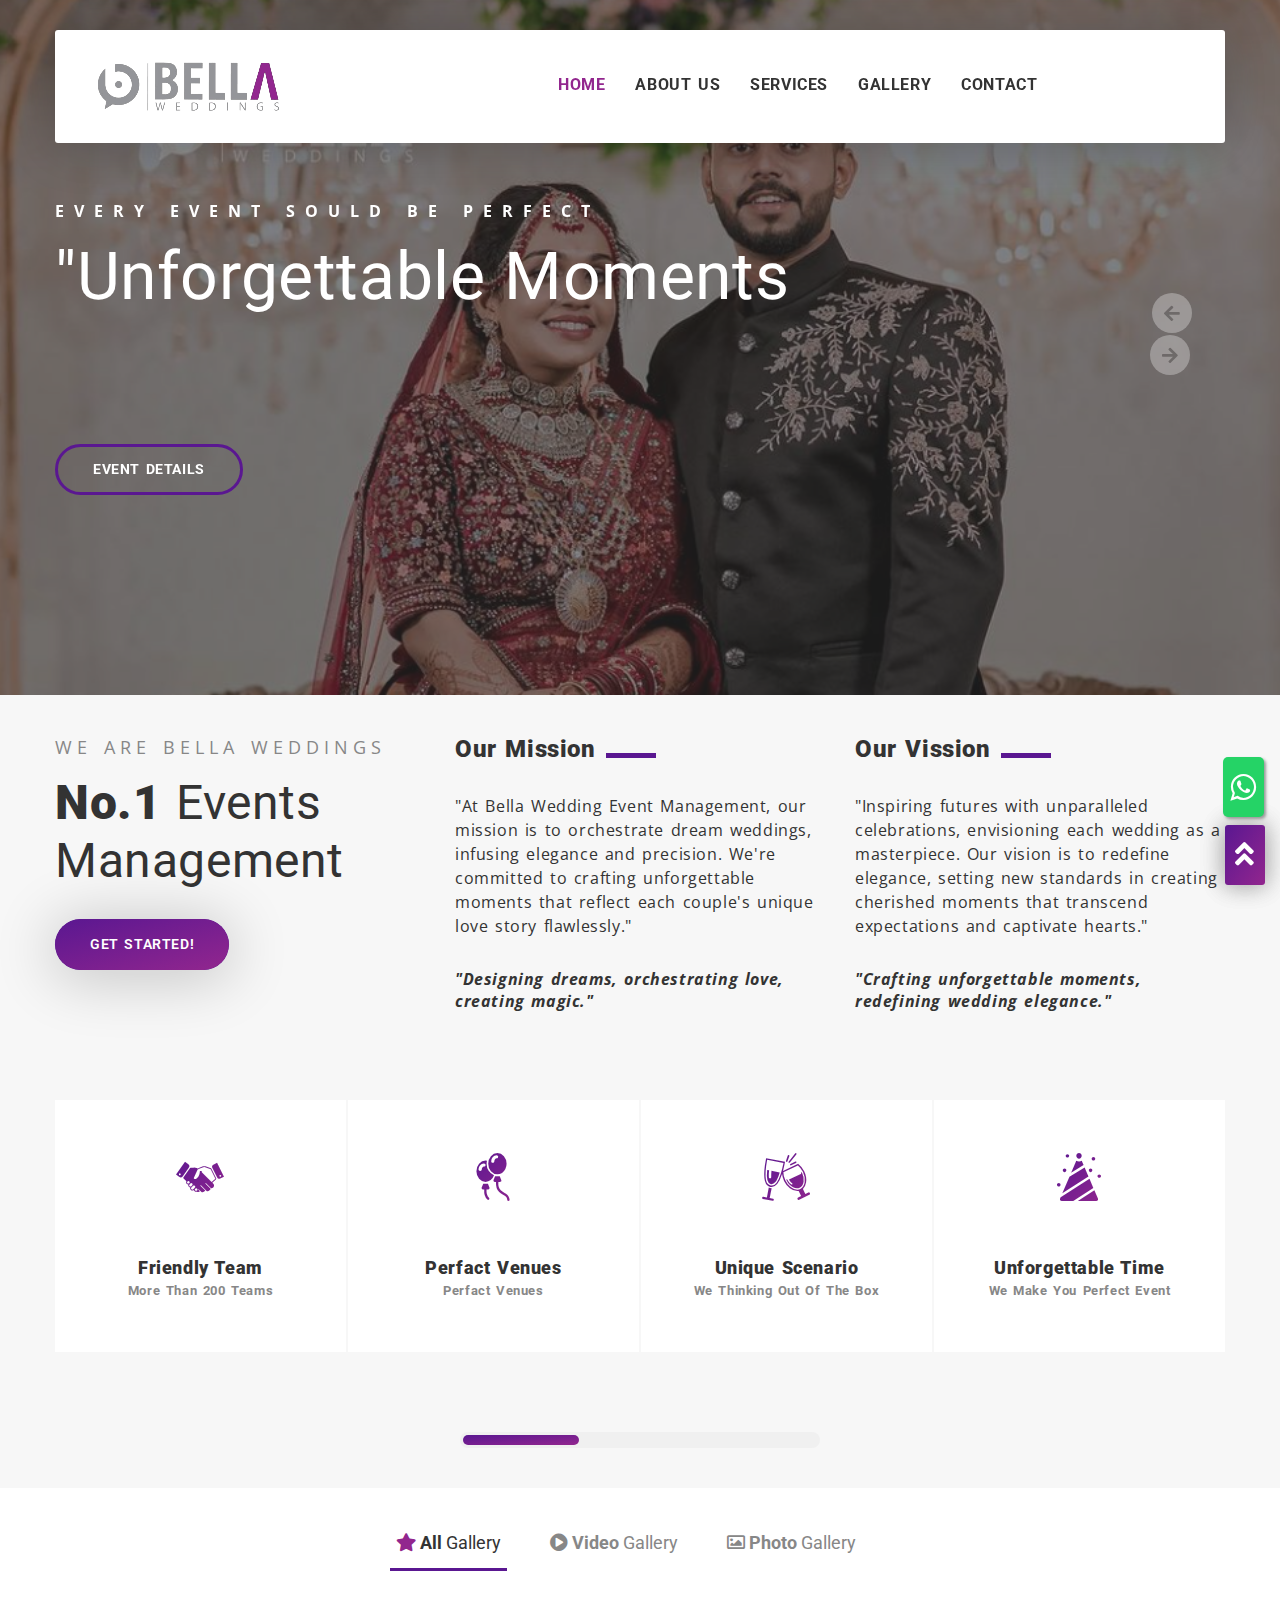
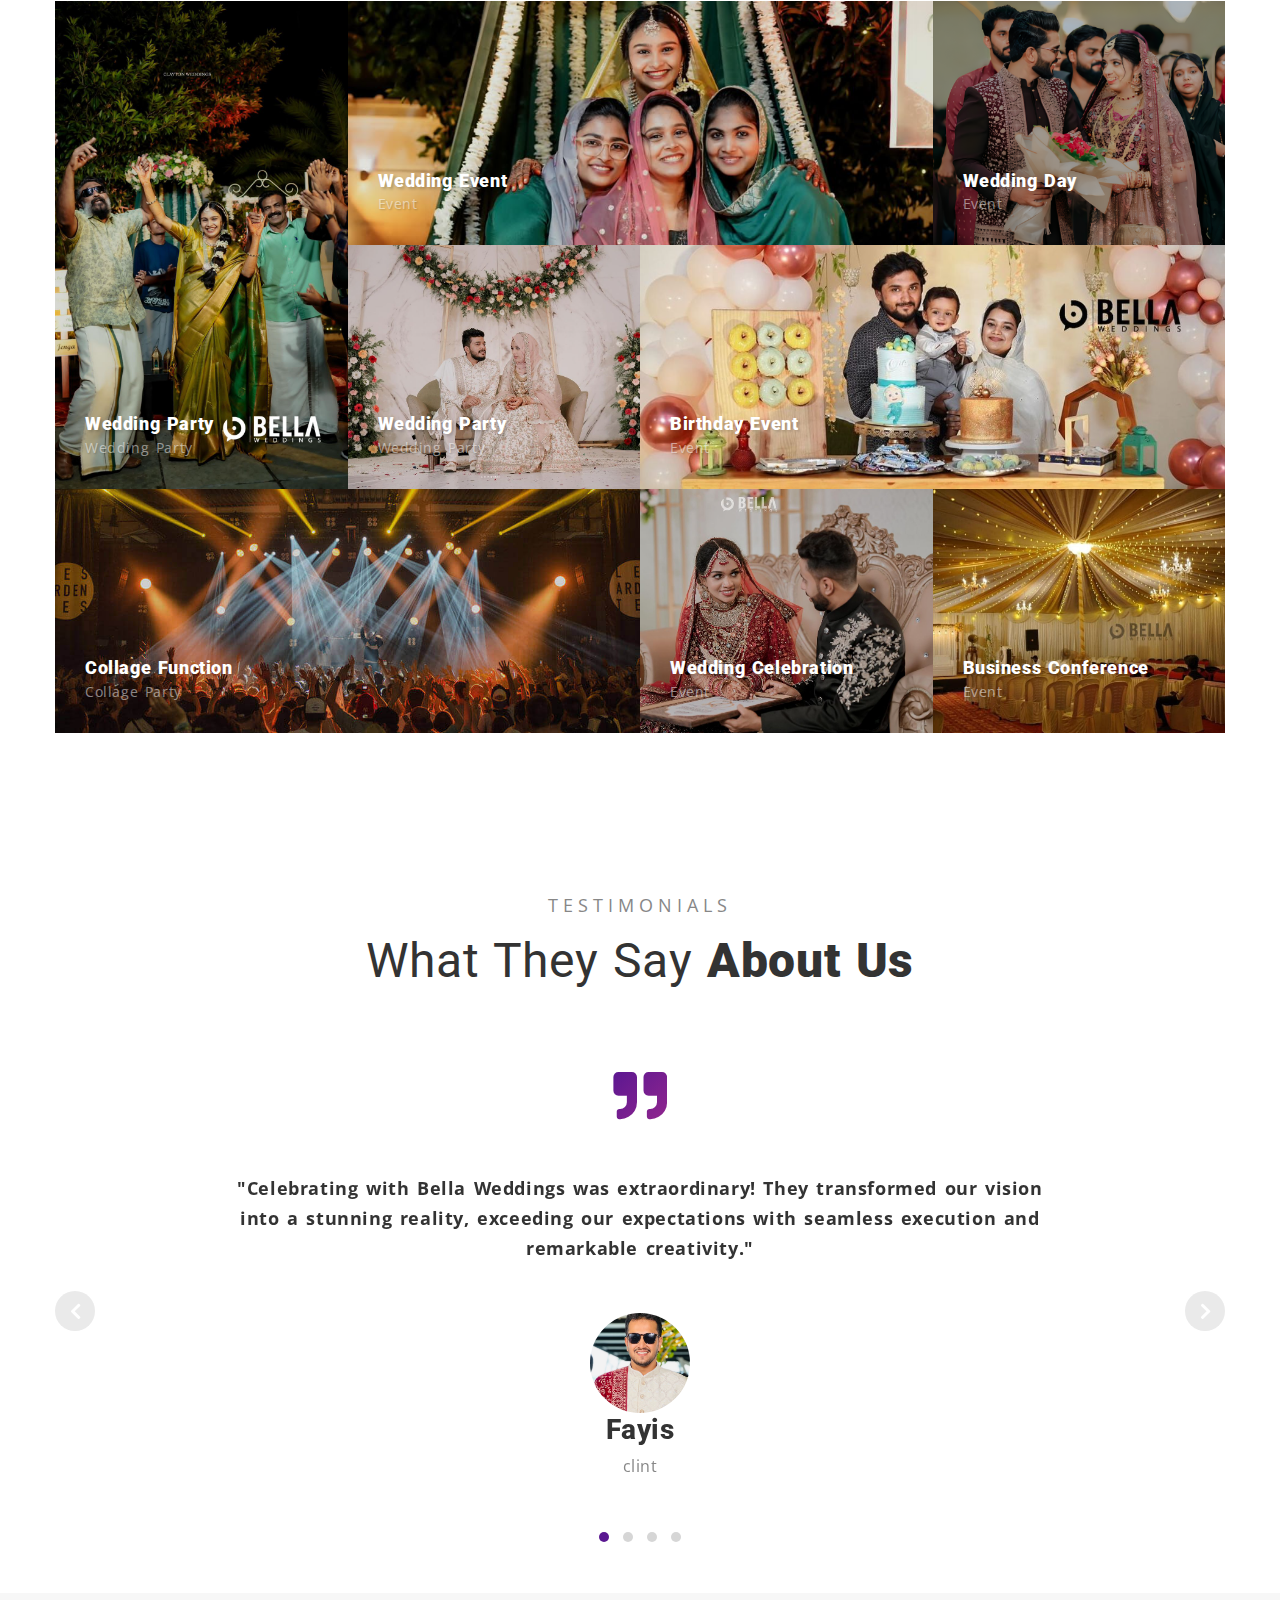
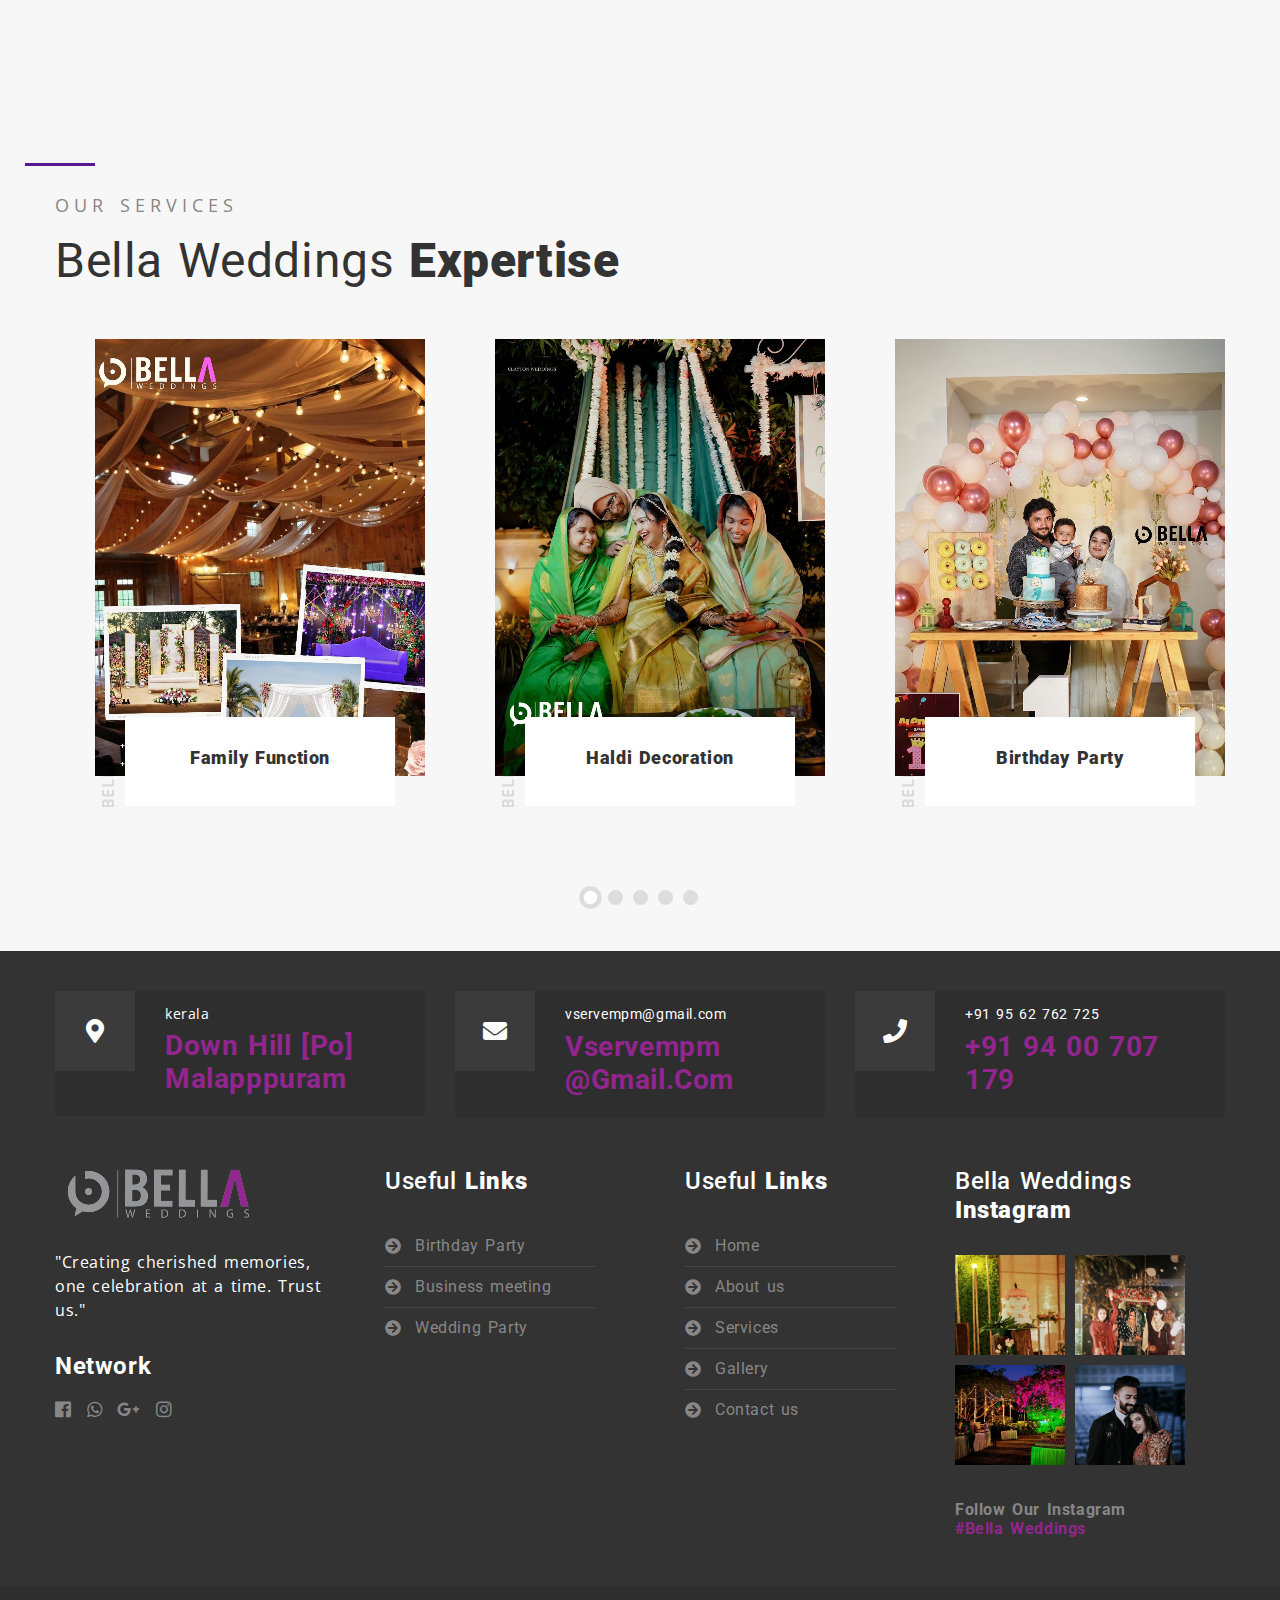
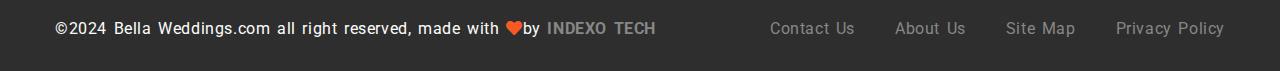
==== index.html @ 2d61e390 "first commit" ====
<!DOCTYPE html>
<html lang="en">

<head>
  <meta charset="utf-8" />
  <meta name="viewport" content="width=device-width, initial-scale=1, shrink-to-fit=no" />
  <meta http-equiv="x-ua-compatible" content="ie=edge" />

  <title>Bella Weddings - Home</title>
  <link rel="shortcut icon" href="assets/images/favicon.jpg" />
  <!-- fraimwork - css include -->
  <link rel="stylesheet" type="text/css" href="assets/css/bootstrap.min.css" />

  <!-- icon css include -->
  <link rel="stylesheet" type="text/css" href="assets/css/fontawesome-all.css" />
  <link rel="stylesheet" type="text/css" href="assets/css/flaticon.css" />
  <link rel="stylesheet" href="https://cdn.jsdelivr.net/npm/bootstrap-icons@1.3.0/font/bootstrap-icons.css">


  <!-- carousel css include -->
  <link rel="stylesheet" type="text/css" href="assets/css/slick.css" />
  <link rel="stylesheet" type="text/css" href="assets/css/slick-theme.css" />
  <link rel="stylesheet" type="text/css" href="assets/css/animate.css" />
  <link rel="stylesheet" type="text/css" href="assets/css/owl.carousel.min.css" />
  <link rel="stylesheet" type="text/css" href="assets/css/owl.theme.default.min.css" />

  <!-- others css include -->
  <link rel="stylesheet" type="text/css" href="assets/css/magnific-popup.css" />
  <link rel="stylesheet" type="text/css" href="assets/css/jquery.mCustomScrollbar.min.css" />
  <link rel="stylesheet" type="text/css" href="assets/css/calendar.css" />


  <link id="color_theme" rel="stylesheet" type="text/css" href="assets/css/colors/default.css" />

  <!-- custom css include -->
  <link rel="stylesheet" type="text/css" href="assets/css/style.css" />
</head>

<body class="homepage4">
  <!-- backtotop - start -->
  <div id="thetop" class="thetop"></div>
  <div class="backtotop">
    <a href="#thetop" class="scroll">
      <i class="fas fa-angle-double-up"></i>
    </a>
  </div>
  <!-- backtotop - end -->
  
  
  <div class="backtotop">
  <link rel="stylesheet" href="https://maxcdn.bootstrapcdn.com/font-awesome/4.5.0/css/font-awesome.min.css">
  
  <a href="https://api.whatsapp.com/send?phone=+919400707179&text=Hai" class="float" target="_blank">
    <i class="fa fa-whatsapp" aria-hidden="true"></i>
  </a></div>
  



  

  <!-- header-section - start
		================================================== -->
  <header id="header-section" class="header-section scrolltop-fixed-header-section not-stuck clearfix">
    <!-- header-bottom - start -->
    <div class="container">
      <div class="header-bottom">
        <div class="row">
          <!-- site-logo-wrapper - start -->
          <div class="col-lg-3">
            <div class="site-logo-wrapper">
              <a href="index-1.html" class="logo">
                <img src="assets/images/0.site-logo.png" alt="logo_not_found" />
              </a>
            </div>
          </div>
          <!-- site-logo-wrapper - end -->

          <!-- mainmenu-wrapper - start -->
          <div class="col-lg-9">
            <div class="mainmenu-wrapper">
              <div class="row">
                <!-- menu-item-list - start -->
                <div class="col-lg-10">
                  <div class="menu-item-list ul-li clearfix">
                    <ul>
                      <li class="menu-item-has-children active">
                        <a href="index.html">Home</a>
                      </li>
                      <li class="menu-item-has-children">
                        <a href="about.html">About us</a>
                      </li>
                      <li class="menu-item-has-children">
                        <a href="service.html">Services</a>
                      </li>

                      <li>
                        <a href="gallery.html">gallery</a>
                      </li>

                      <li class="menu-item-has-children">
                        <a href="contact.html">contact</a>
                      </li>
                    </ul>
                  </div>
                </div>
                <!-- menu-item-list - end -->

              </div>
            </div>
          </div>
          <!-- mainmenu-wrapper - end -->
        </div>
      </div>
    </div>
    <!-- header-bottom - end -->
  </header>
  <!-- header-section - end
		================================================== -->


  <!-- altranative-header - start
		================================================== -->
  <div class="header-altranative">
    <div class="container">
      <div class="logo-area float-left">
        <a href="index-1.html">
          <img src="assets/images/1.site-logo.png" alt="logo_not_found">
        </a>
      </div>

      <button type="button" id="sidebarCollapse" class="alt-menu-btn float-right">
        <i class="fas fa-bars"></i>
      </button>
    </div>

    <!-- sidebar menu - start -->
    <div class="sidebar-menu-wrapper">
      <div id="sidebar" class="sidebar">
        <span id="sidebar-dismiss" class="sidebar-dismiss">
          <i class="fas fa-arrow-left"></i>
        </span>

        <div class="sidebar-header">
          <a href="#!">
            <img src="assets/images/2.site-logo.png" alt="logo_not_found">
          </a>
        </div>



        <!-- main-pages-links - start -->
        <div class="menu-link-list main-pages-links">
          <h2 class="menu-title">all pages</h2>
          <ul>
            <li>
              <a href="index.html">
                <span class="icon"><i class="fas fa-home"></i></span>
                Home
              </a>
            </li>
            <li>
              <a href="about.html">
                <span class="icon"><i class="fas fa-info"></i></span>
                about as
              </a>
            </li>
            <li>
              <a href="service.html">
                <span class="icon"><i class="flaticon-handshake"></i></span>
                Services
              </a>
            </li>
            <li>
              <a href="gallery.html">
                <span class="icon"><i class="far fa-image"></i></span>
                Gallery
              </a>
            </li>
            <li>
              <a href="contact.html">
                <span class="icon"><i class="fas fa-envelope"></i></span>
                Contact
              </a>
            </li>
          </ul>
        </div>

        <!-- login-btn-group - end -->

        <!-- social-links - start -->
        <div class="social-links">
          <h2 class="menu-title">get in touch</h2>
          <div class="mb-15">
            <h3 class="contact-info">
              <i class="fas fa-phone"></i>
              91 9400707179
            </h3>
            <h3 class="contact-info">
              <i class="fas fa-envelope"></i>
              vservempm @gmail.com            </h3>
          </div>
          <ul>
            <li>
              <a href="https://www.facebook.com/bellastagedisigners?mibextid=LQQJ4d"><i class="fab fa-facebook-f"></i></a>
            </li>
            <li>
              <a href="https://api.whatsapp.com/send?phone=+919400707179&text=Hai"><i class="fa fa-whatsapp"></i></a>
            </li>
           
            <li>
              <a href="mailto:vservempm@gmail.com"><i class="fab fa-google-plus-g"></i></a>
            </li>
            <li>
              <a href="https://www.instagram.com/bella_weddingss/"><i class="fab fa-instagram"></i></a>
            </li>
          </ul>
          <a href="contact.html" class="contact-btn">contact us</a>
        </div>
        <!-- social-links - end -->

        <div class="overlay"></div>
      </div>
    </div>
    <!-- sidebar menu - end -->
  </div>
  <!-- altranative-header - end
		================================================== -->

  <!-- slide-section - start
		================================================== -->
  <section id="main-carousel2" class="main-carousel2 clearfix">
    <div class="item" style="background-image: url(assets/images/slider/slider-bg10.png)">
      <div class="overlay-black">
        <div class="container">
          <div class="row">
            <!-- slider-content - start -->
            <div class="col-lg-8 col-md-12 col-sm-12">
              <div class="slider-content">
                <span class="date">Every event sould be perfect</span>
                <h1 class="title-text">
                  "Unforgettable Moments</h1><br><br><br><br><br>
                <a href="contact.html" class="details-btn">event details</a>
              </div>
            </div>
            <!-- slider-content - end -->
          </div>
        </div>
      </div>
    </div>
    <div class="item" style="background-image: url(assets/images/slider/slider-bg11.png)">
      <div class="overlay-black">
        <div class="container">
          <div class="row">
            <!-- slider-content - start -->
            <div class="col-lg-8 col-md-12 col-sm-12">
              <div class="slider-content">
                <span class="date">Every event sould be perfect</span>
                <h1 class="title-text ">Event Excellence.</h1><br><br><br><br><br>
                <a href="#!" class="details-btn">event details</a>
              </div>
            </div>
            <!-- slider-content - end -->
          </div>
        </div>
      </div>
    </div>
    <div class="item" style="background-image: url(assets/images/slider/slider-bg12.png)">
      <div class="overlay-black">
        <div class="container">
          <div class="row">
            <!-- slider-content - start -->
            <div class="col-lg-8 col-md-12 col-sm-12">
              <div class="slider-content">
                <span class="date">Every event sould be perfect</span>
                <h1 class="title-text">Creating Memories</h1><br><br><br><br><br>
                <a href="#!" class="details-btn">event details</a>
              </div>
            </div>
            <!-- slider-content - end -->
          </div>
        </div>
      </div>
    </div>
  </section>
  <!-- slide-section - end
		================================================== -->

  <!-- our-management-section - start
		================================================== -->
  <section id="our-management-section" class="our-management-section bg-gray-light sec-ptb-100 clearfix">
    <div class="container">
      <div class="mb-80">
        <div class="row">
          <!-- section-title - start -->
          <div class="col-lg-4 col-md-12 col-sm-12">
            <div class="section-title text-left mb-50">
              <small class="sub-title">we are Bella Weddings</small>
              <h2 class="big-title">
                <strong>No.1</strong> Events Management
              </h2>
              <a href="contact.html" class="custom-btn"> get started! </a>
            </div>
          </div>
          <!-- section-title - end -->

          <div class="col-lg-8 col-md-12 col-sm-12">
            <div class="row">
              <!-- management-item - start -->
              <div class="col-lg-6 col-md-6 col-sm-12">
                <div class="management-item">
                  <div class="item-title">
                    <h3 class="title-text">our mission</h3>
                  </div>
                  <p class="black-color mb-30">
                    "At Bella Wedding Event Management, our mission is to orchestrate dream weddings, infusing elegance
                    and precision. We're committed to crafting unforgettable moments that reflect each couple's unique
                    love story flawlessly."
                  </p>
                  <p class="black-color m-0">
                    <strong>
                      <i>
                        "Designing dreams, orchestrating love, creating magic."
                      </i>
                    </strong>
                  </p>
                </div>
              </div>
              <!-- management-item - end -->

              <!-- management-item - start -->
              <div class="col-lg-6 col-md-6 col-sm-12">
                <div class="management-item">
                  <div class="item-title">
                    <h3 class="title-text">our vission</h3>
                  </div>
                  <p class="black-color mb-30">
                    "Inspiring futures with unparalleled celebrations, envisioning each wedding as a masterpiece. Our
                    vision is to redefine elegance, setting new standards in creating cherished moments that transcend
                    expectations and captivate hearts."
                  </p>
                  <p class="black-color m-0">
                    <strong>
                      <i>
                        "Crafting unforgettable moments, redefining wedding elegance."
                      </i>
                    </strong>
                  </p>
                </div>
              </div>
              <!-- management-item - end -->
            </div>
          </div>
        </div>
      </div>

      <div id="management-service-carousel" class="management-service-carousel owl-carousel owl-theme">
        <div class="item">
          <a href="#!">
            <span class="icon">
              <i class="flaticon-handshake"></i>
            </span>
            <strong class="title-text"> Friendly Team </strong>
            <small class="sub-title"> More than 200 teams </small>
          </a>
        </div>

        <div class="item">
          <a href="#!">
            <span class="icon">
              <i class="flaticon-two-balloons"></i>
            </span>
            <strong class="title-text"> perfact venues </strong>
            <small class="sub-title"> perfact venues </small>
          </a>
        </div>

        <div class="item">
          <a href="#!">
            <span class="icon">
              <i class="flaticon-cheers"></i>
            </span>
            <strong class="title-text"> Unique Scenario </strong>
            <small class="sub-title"> We thinking out of the box </small>
          </a>
        </div>

        <div class="item">
          <a href="#!">
            <span class="icon">
              <i class="flaticon-clown-hat"></i>
            </span>
            <strong class="title-text"> Unforgettable Time </strong>
            <small class="sub-title"> We make you perfect event </small>
          </a>
        </div>

        <div class="item">
          <a href="#!">
            <span class="icon">
              <i class="flaticon-speech-bubble"></i>
            </span>
            <strong class="title-text"> 24/7 Hours Support </strong>
            <small class="sub-title"> Anytime anywhere </small>
          </a>
        </div>

        <div class="item">
          <a href="#!">
            <span class="icon">
              <i class="flaticon-light-bulb"></i>
            </span>
            <strong class="title-text"> Briliant Idea </strong>
            <small class="sub-title"> We have million idea </small>
          </a>
        </div>

        <div class="item">
          <a href="#!">
            <span class="icon">
              <i class="flaticon-speech-bubble"></i>
            </span>
            <strong class="title-text"> 24/7 Hours Support </strong>
            <small class="sub-title"> Anytime anywhere </small>
          </a>
        </div>

        <div class="item">
          <a href="#!">
            <span class="icon">
              <i class="flaticon-light-bulb"></i>
            </span>
            <strong class="title-text"> Briliant Idea </strong>
            <small class="sub-title"> We have million idea </small>
          </a>
        </div>

        <div class="item">
          <a href="#!">
            <span class="icon">
              <i class="flaticon-handshake"></i>
            </span>
            <strong class="title-text"> Friendly Team </strong>
            <small class="sub-title"> More than 200 teams </small>
          </a>
        </div>

        <div class="item">
          <a href="#!">
            <span class="icon">
              <i class="flaticon-two-balloons"></i>
            </span>
            <strong class="title-text"> perfact venues </strong>
            <small class="sub-title"> perfact venues </small>
          </a>
        </div>

        <div class="item">
          <a href="#!">
            <span class="icon">
              <i class="flaticon-cheers"></i>
            </span>
            <strong class="title-text"> Unique Scenario </strong>
            <small class="sub-title"> We thinking out of the box </small>
          </a>
        </div>

        <div class="item">
          <a href="#!">
            <span class="icon">
              <i class="flaticon-clown-hat"></i>
            </span>
            <strong class="title-text"> Unforgettable Time </strong>
            <small class="sub-title"> We make you perfect event </small>
          </a>
        </div>
      </div>
    </div>
  </section>
  <!-- our-management-section - end
		================================================== -->

  <!-- upcomming-event-section3 - start
		================================================== -->



  

		<!-- event-gallery-section - start
		================================================== -->
		<section id="event-gallery-section" class="event-gallery-section sec-ptb-100 clearfix">
			<div class="container">

				<div class="button-group filters-button-group mb-30">
					<button class="button is-checked" data-filter="*">
						<i class="fas fa-star"></i>
						<strong>all</strong> gallery
					</button>
					<button class="button" data-filter=".video-gallery">
						<i class="fas fa-play-circle"></i>
						<strong>video</strong> gallery
					</button>
					<button class="button" data-filter=".photo-gallery">
						<i class="far fa-image"></i>
						<strong>photo</strong> gallery
					</button>
				</div>

				<div class="grid zoom-gallery clearfix mb-80" data-isotope="{ &quot;masonry&quot;: { &quot;columnWidth&quot;: 0 } }">
				<div class="grid-item grid-item--height2 photo-gallery " data-category="photo-gallery">
					<a class="popup-link" href="assets/images/gallery/1.image.jpg">
						<img src="assets/images/gallery/1.image.jpg" alt="Image_not_found">
					</a>
					<div class="item-content">
						<h3>Wedding Party</h3>
						<span>Wedding Party</span>
					</div>
				</div>
				<div class="grid-item grid-item--width2 video-gallery" data-category="video-gallery">
					<a class="popup-instagram" href="https://www.instagram.com/reel/Cx-ii89SqEm/?utm_source=ig_web_copy_link&igsh=MzRlODBiNWFlZA==" target="_blank">
						<img src="assets/images/gallery/2.image.jpg" alt="Image_not_found">
					</a>
					<div class="item-content">
						<h3>Wedding event</h3>
						<span>Event</span>
					</div>
				</div>
				
				
				<div class="grid-item photo-gallery " data-category="photo-gallery">
					<a class="popup-link" href="assets/images/gallery/3.image.jpg">
						<img src="assets/images/gallery/3.image.jpg" alt="Image_not_found">
					</a>
					<div class="item-content">
						<h3>Wedding day</h3>
						<span>Event</span>
					</div>
				</div>

				<div class="grid-item photo-gallery " data-category="photo-gallery">
					<a class="popup-link" href="assets/images/gallery/4.image.jpg">
						<img src="assets/images/gallery/4.image.jpg" alt="Image_not_found">
					</a>
					<div class="item-content">
						<h3>Wedding Party</h3>
						<span>Wedding Party</span>
					</div>
				</div>
				<div class="grid-item grid-item--width2 video-gallery" data-category="video-gallery">
					<a class="popup-instagram" href="https://www.instagram.com/reel/Cx-ii89SqEm/?utm_source=ig_web_copy_link&igsh=MzRlODBiNWFlZA==" target="_blank">
						<img src="assets/images/gallery/5.image.jpg" alt="Image_not_found">
					</a>
					<div class="item-content">
						<h3>Birthday event</h3>
						<span>Event</span>
					</div>
				</div>

				<div class="grid-item grid-item--width2 photo-gallery " data-category="photo-gallery">
					<a class="popup-link" href="assets/images/gallery/6.image.jpg">
						<img src="assets/images/gallery/6.image.jpg" alt="Image_not_found">
					</a>
					<div class="item-content">
						<h3>Collage function</h3>
						<span>Collage Party</span>
					</div>
				</div>
				<div class="grid-item video-gallery " data-category="video-gallery">
					<a class="popup-instagram" href="https://www.instagram.com/reel/CuglSNlrbQL/?utm_source=ig_web_copy_link&igsh=MzRlODBiNWFlZA==" target="_blank">
						<img src="assets/images/gallery/7.image.jpg" alt="Image_not_found">
					</a>
					<div class="item-content">
						<h3>Wedding Celebration</h3>
						<span>Event</span>
					</div>
				</div>
				<div class="grid-item photo-gallery " data-category="photo-gallery">
					<a class="popup-link" href="assets/images/gallery/8.image.jpg">
						<img src="assets/images/gallery/8.image.jpg" alt="Image_not_found">
					</a>
					<div class="item-content">
						<h3>Business Conference</h3>
						<span>Event</span>
					</div>
				</div>
			</div>

				

			</div>
		</section>
		<!-- event-gallery-section - end
		================================================== -->

  <!-- testimonial5-section - start
		================================================== -->
  <section id="testimonial5-section" class="testimonial5-section sec-ptb-100 clearfix">
    <div class="container">
      <!-- section-title - satrt -->
      <div class="section-title text-center mb-80">
        <small class="sub-title">testimonials</small>
        <h2 class="big-title">what they say <strong>about us</strong></h2>
      </div>
      <!-- section-title - end -->

      <!-- testimonial5-carousel - start -->
      <div id="testimonial5-carousel" class="testimonial5-carousel owl-carousel owl-theme">
        <div class="item text-center">
          <span class="quote-icon">
            <i class="fas fa-quote-right"></i>
          </span>
          <p class="clients-comment">
            "Celebrating with Bella Weddings was extraordinary! They transformed our vision into a stunning reality,
            exceeding our expectations with seamless execution and remarkable creativity."
          </p>
          <div class="client-info">

            <img src="assets/images/clint/fayis.jpeg" alt="Avatar" class="avatar-round "
              style="width: 100px; height: 100px;">
            <h3 class="client-name">fayis</h3>
            <span class="client-sub-title">clint</span>
          </div>
        </div>

        <div class="item text-center">
          <span class="quote-icon">
            <i class="fas fa-quote-right"></i>
          </span>
          <p class="clients-comment">
            "Exceptional service! Bella Weddings orchestrated our perfect day flawlessly. Their professionalism,
            attention to detail, and creativity made our event truly magical and unforgettable."
          </p>
          <div class="client-info">
            <img src="assets/images/clint/Haneena.jpeg" alt="Avatar" class="avatar-round "
            style="width: 100px; height: 100px;">
            <h3 class="client-name">Haneena</h3>
            <span class="client-sub-title">Doctor</span>
          </div>
        </div>

        <div class="item text-center">
          <span class="quote-icon">
            <i class="fas fa-quote-right"></i>
          </span>
          <p class="clients-comment">
            "An incredible experience with Bella Weddings! Their expertise, dedication, and creativity brought our dream
            celebration to life, exceeding every expectation with seamless execution and heartfelt passion."
          </p>
          <div class="client-info">
            <img src="assets/images/clint/Nisam.pT.jpeg" alt="Avatar" class="avatar-round "
            style="width: 100px; height: 100px;">
            <h3 class="client-name">Nisam.pT</h3>
            <span class="client-sub-title"> MD OF PROGETTO DESIGN IDEAS</span>
          </div>
        </div>

        <div class="item text-center">
          <span class="quote-icon">
            <i class="fas fa-quote-right"></i>
          </span>
          <p class="clients-comment">
            "Absolutely fantastic experience! Bella Weddings created an enchanting event, exceeding all expectations.
            Their professionalism, attention to detail, and personalized approach made our celebration truly
            unforgettable and magical."
          </p>
          <div class="client-info">
            <img src="assets/images/clint/suhaila.jpeg" alt="Avatar" class="avatar-round "
            style="width: 100px; height: 100px;">
            <h3 class="client-name">Suhaila</h3>
            <img src="" alt="">
            <span class="client-sub-title">Architect</span>
          </div>
        </div>
      </div>
      <!-- testimonial5-carousel - end -->
    </div>
  </section>
  <!-- testimonial5-section - end
		================================================== -->



  <!-- event-expertise-section - start
		================================================== -->
  <section id="event-expertise-section" class="event-expertise-section bg-gray-light sec-ptb-100 clearfix">
    <div class="container">
      <!-- section-title - start -->
      <div class="section-title mb-50">
        <span class="line-style"></span>
        <small class="sub-title">our services</small>
        <h2 class="big-title">Bella Weddings <strong>Expertise</strong></h2>
      </div>
      <!-- section-title - end -->

      <!-- event-expertise-carousel - start -->
      <div id="event-expertise-carousel" class="event-expertise-carousel owl-carousel owl-theme">
        <!-- expertise-item - start -->
        <div class="item">
          <span class="expertise-title">Bella Weddings party events</span>
          <div class="expertise-item">
            <div class="image image-wrapper">
              <img src="assets/images/experties/img1.jpg" alt="Image_not_found" />
              <a href="#!" class="plus-effect"></a>
            </div>
            <div class="content">
              <h3 class="title">Family function</h3>
              <!-- <p>Start from <strong>$1.200-$2.000</strong></p> -->
            </div>
          </div>
        </div>
        <!-- expertise-item - end -->

        <!-- expertise-item - start -->
        <div class="item">
          <span class="expertise-title">Bella Weddings party events</span>
          <div class="expertise-item">
            <div class="image image-wrapper">
              <img src="assets/images/experties/img2.jpg" alt="Image_not_found" />
              <a href="#!" class="plus-effect"></a>
            </div>
            <div class="content">
              <h3 class="title">Haldi decoration</h3>
              <!-- <p>Start from <strong>$1.200-$2.000</strong></p> -->
            </div>
          </div>
        </div>
        <!-- expertise-item - end -->

        <!-- expertise-item - start -->
        <div class="item">
          <span class="expertise-title">Bella Weddings party events</span>
          <div class="expertise-item">
            <div class="image image-wrapper">
              <img src="assets/images/experties/img3.jpg" alt="Image_not_found" />
              <a href="#!" class="plus-effect"></a>
            </div>
            <div class="content">
              <h3 class="title">Birthday party</h3>
              <!-- <p>Start from <strong>$1.200-$2.000</strong></p> -->
            </div>
          </div>
        </div>
        <!-- expertise-item - end -->

        <!-- expertise-item - start -->
        <div class="item">
          <span class="expertise-title">Bella Weddings party events</span>
          <div class="expertise-item">
            <div class="image image-wrapper">
              <img src="assets/images/experties/img4.jpg" alt="Image_not_found" />
              <a href="#!" class="plus-effect"></a>
            </div>
            <div class="content">
              <h3 class="title">photoshoot</h3>
              <!-- <p>Start from <strong>$1.200-$2.000</strong></p> -->
            </div>
          </div>
        </div>
        <!-- expertise-item - end -->

        <!-- expertise-item - start -->
        <div class="item">
          <span class="expertise-title">Bella Weddings party events</span>
          <div class="expertise-item">
            <div class="image image-wrapper">
              <img src="assets/images/experties/img5.jpg" alt="Image_not_found" />
              <a href="#!" class="plus-effect"></a>
            </div>
            <div class="content">
              <h3 class="title">Baby shower</h3>
              <!-- <p>Start from <strong>$1.200-$2.000</strong></p> -->
            </div>
          </div>
        </div>
        <!-- expertise-item - end -->

        <!-- expertise-item - start -->
        <div class="item">
          <span class="expertise-title">Bella Weddings party events</span>
          <div class="expertise-item">
            <div class="image image-wrapper">
              <img src="assets/images/experties/img6.jpg" alt="Image_not_found" />
              <a href="#!" class="plus-effect"></a>
            </div>
            <div class="content">
              <h3 class="title">security services</h3>
              <!-- <p>Start from <strong>$1.200-$2.000</strong></p> -->
            </div>
          </div>
        </div>
        <!-- expertise-item - end -->

        <!-- expertise-item - start -->
        <div class="item">
          <span class="expertise-title">Bella Weddings party events</span>
          <div class="expertise-item">
            <div class="image image-wrapper">
              <img src="assets/images/experties/img7.jpg" alt="Image_not_found" />
              <a href="#!" class="plus-effect"></a>
            </div>
            <div class="content">
              <h3 class="title">product lounch</h3>
              <!-- <p>Start from <strong>$1.200-$2.000</strong></p> -->
            </div>
          </div>
        </div>
        <!-- expertise-item - end -->

        <!-- expertise-item - start -->
        <div class="item">
          <span class="expertise-title">Bella Weddings party events</span>
          <div class="expertise-item">
            <div class="image image-wrapper">
              <img src="assets/images/experties/img8.jpg" alt="Image_not_found" />
              <a href="#!" class="plus-effect"></a>
            </div>
            <div class="content">
              <h3 class="title">auto show </h3>
              <!-- <p>Start from <strong>$1.200-$2.000</strong></p> -->
            </div>
          </div>
        </div>
        <!-- expertise-item - end -->

        <!-- expertise-item - start -->
        <div class="item">
          <span class="expertise-title">Bella Weddings party events</span>
          <div class="expertise-item">
            <div class="image image-wrapper">
              <img src="assets/images/experties/img9.jpg" alt="Image_not_found" />
              <a href="#!" class="plus-effect"></a>
            </div>
            <div class="content">
              <h3 class="title">confrance management </h3>
              <!-- <p>Start from <strong>$1.200-$2.000</strong></p> -->
            </div>
          </div>
        </div>
        <!-- expertise-item - end -->

        <!-- expertise-item - start -->
        <div class="item">
          <span class="expertise-title">Bella Weddings party events</span>
          <div class="expertise-item">
            <div class="image image-wrapper">
              <img src="assets/images/experties/img10.jpg" alt="Image_not_found" />
              <a href="#!" class="plus-effect"></a>
            </div>
            <div class="content">
              <h3 class="title">bridal makeup </h3>
              <!-- <p>Start from <strong>$1.200-$2.000</strong></p> -->
            </div>
          </div>
        </div>
        <!-- expertise-item - end -->

        <!-- expertise-item - start -->
        <div class="item">
          <span class="expertise-title">Bella Weddings party events</span>
          <div class="expertise-item">
            <div class="image image-wrapper">
              <img src="assets/images/experties/img11.jpg" alt="Image_not_found" />
              <a href="#!" class="plus-effect"></a>
            </div>
            <div class="content">
              <h3 class="title">rental cars services</h3>
              <!-- <p>Start from <strong>$1.200-$2.000</strong></p> -->
            </div>
          </div>
        </div>
        <!-- expertise-item - end -->

        <!-- expertise-item - start -->
        <div class="item">
          <span class="expertise-title">Bella Weddings party events</span>
          <div class="expertise-item">
            <div class="image image-wrapper">
              <img src="assets/images/experties/img12.jpg" alt="Image_not_found" />
              <a href="#!" class="plus-effect"></a>
            </div>
            <div class="content">
              <h3 class="title">tour package</h3>
              <!-- <p>Start from <strong>$1.200-$2.000</strong></p> -->
            </div>
          </div>
        </div>
        <!-- expertise-item - end -->
        
        <!-- expertise-item - start -->
        <div class="item">
          <span class="expertise-title">Bella Weddings party events</span>
          <div class="expertise-item">
            <div class="image image-wrapper">
              <img src="assets/images/experties/img13.jpg" alt="Image_not_found" />
              <a href="#!" class="plus-effect"></a>
            </div>
            <div class="content">
              <h3 class="title">catering services</h3>
              <!-- <p>Start from <strong>$1.200-$2.000</strong></p> -->
            </div>
          </div>
        </div>
        <!-- expertise-item - end -->
         <!-- expertise-item - start -->
         <div class="item">
          <span class="expertise-title">Bella Weddings party events</span>
          <div class="expertise-item">
            <div class="image image-wrapper">
              <img src="assets/images/experties/img14.jpg" alt="Image_not_found" />
              <a href="#!" class="plus-effect"></a>
            </div>
            <div class="content">
              <h3 class="title">Collage event</h3>
              <!-- <p>Start from <strong>$1.200-$2.000</strong></p> -->
            </div>
          </div>
        </div>
        <!-- expertise-item - end -->
      </div>
      <!-- event-expertise-carousel - end -->
    </div>
  </section>
  <!-- event-expertise-section - end
		================================================== -->


  <!-- default-footer-section - start
		================================================== -->
  <footer id="footer-section" class="footer-section default-footer-section clearfix">
    <!-- footer-top - start -->
    <div class="footer-top sec-ptb-100 clearfix">
      <div class="container">
        <div class="row">
          <!-- basic-info - start -->
          <div class="col-lg-12 col-md-12 col-md-12">
            <div class="basic-info mb-50 clearfix">
              <div class="row">
                <!-- basic-info-item - start -->
                <div class="col-lg-4 col-md-6 col-sm-12">
                  <div class="basic-info-item">
                    <span class="icon">
                      <i class="fas fa-map-marker-alt"></i>
                    </span>
                    <div class="info-content">
                      <p><a href="#!"></a>kerala</a></p>
                      <h3><a href="#!"> Down hill [po]
Malapppuram</a></h3>
                    </div>
                  </div>
                </div>
                <!-- basic-info-item - end -->

                <!-- basic-info-item - start -->
                <div class="col-lg-4 col-md-6 col-sm-12">
                  <div class="basic-info-item">
                    <span class="icon">
                      <i class="fas fa-envelope"></i>
                    </span>
                    <div class="info-content">
                      <p><a href="#!">vservempm@gmail.com</a></p>
                      <h3><a href="#!">vservempm @gmail.com </a></h3>
                    </div>
                  </div>
                </div>
                <!-- basic-info-item - end -->

                <!-- basic-info-item - start -->
                <div class="col-lg-4 col-md-6 col-sm-12">
                  <div class="basic-info-item">
                    <span class="icon">
                      <i class="fas fa-phone"></i>
                    </span>
                    <div class="info-content">
                      <p><a href="#!">+91 95 62 762 725</a></p>
                      <h3><a href="#!">+91 94 00 707  179</a></h3>
                    </div>
                  </div>
                </div>
                <!-- basic-info-item - end -->
              </div>
            </div>
          </div>
          <!-- basic-info - end -->

          <!-- about-wrapper - start -->
          <div class="col-lg-3 col-md-6 col-sm-12">
            <div class="about-wrapper">
              <!-- site-logo-wrapper - start -->
              <div class="site-logo-wrapper mb-30">
                <a href="index-1.html" class="logo">
                  <img id="footer-logo" src="assets/images/1.site-logo.png" alt="logo_not_found" />
                </a>
              </div>
              <!-- site-logo-wrapper - end -->

              <p class="mb-30" style="color: white;">
                "Creating cherished memories, one celebration at a time. Trust us."
              </p>

              <!-- social-links - start -->
              <div class="social-links ul-li">
                <h3 class="social-title">network</h3>
                <ul>
                  <li>
                    <a href="https://www.facebook.com/bellastagedisigners?mibextid=LQQJ4d"><i class="fab fa-facebook-f"></i></a>
                  </li>
                  <li>
                    <a href="https://api.whatsapp.com/send?phone=+919400707179&text=Hai"><i class="fa fa-whatsapp"></i></a>
                  </li>
                 
                  <li>
                    <a href="mailto:vservempm@gmail.com"><i class="fab fa-google-plus-g"></i></a>
                  </li>
                  <li>
                    <a href="https://www.instagram.com/bella_weddingss/"><i class="fab fa-instagram"></i></a>
                  </li>
                </ul>
              </div>
              <!-- social-links - end -->
            </div>
          </div>
          <!-- about-wrapper - end -->

          <!-- usefullinks-wrapper - start -->
          <div class="col-lg-3 col-md-6 col-sm-12">
            <div class="usefullinks-wrapper ul-li-block">
              <h3 class="footer-item-title">useful <strong>links</strong></h3>
              <ul>
                <li><a href="service.html">Birthday Party</a></li>
                <li><a href="service.html">Business meeting</a></li>
                <li><a href="service.html">Wedding Party</a></li>
              </ul>
            </div>
          </div>
          <!-- usefullinks-wrapper - end -->

          <!-- usefullinks-wrapper - start -->
          <div class="col-lg-3 col-md-6 col-sm-12">
            <div class="usefullinks-wrapper ul-li-block">
              <h3 class="footer-item-title">useful <strong>links</strong></h3>
              <ul>
                <li><a href="index.html">Home</a></li>
                <li><a href="about.html">About us</a></li>
                <li><a href="service.html">Services</a></li>
                <li><a href="gallery.html">Gallery</a></li>
                <li><a href="contact.html">Contact us</a></li>
              </ul>
            </div>
          </div>
          <!-- usefullinks-wrapper - end -->

          <!-- instagram-wrapper - start -->
          <div class="col-lg-3 col-md-6 col-sm-12">
            <div class="instagram-wrapper ul-li">
              <h3 class="footer-item-title">
                Bella Weddings <strong>instagram</strong>
              </h3>
              <ul>
                <li class="image-wrapper">
                  <img src="assets/images/footer/instagram/img1.png" alt="Image_not_found" />
                  <a href="https://www.instagram.com/bella_weddingss/"><i class="fab fa-instagram"></i></a>
                </li>
                <li class="image-wrapper">
                  <img src="assets/images/footer/instagram/img2.png" alt="Image_not_found" />
                  <a href="https://www.instagram.com/bella_weddingss/"><i class="fab fa-instagram"></i></a>
                </li>
                <li class="image-wrapper">
                  <img src="assets/images/footer/instagram/img3.png" alt="Image_not_found" />
                  <a href="https://www.instagram.com/bella_weddingss/"><i class="fab fa-instagram"></i></a>
                </li>
                <li class="image-wrapper">
                  <img src="assets/images/footer/instagram/img4.png" alt="Image_not_found" />
                  <a href="https://www.instagram.com/bella_weddingss/"><i class="fab fa-instagram"></i></a>
                </li>
              </ul>
              <h4 class="followus-link">
                Follow Our Instagram <a href="https://www.instagram.com/bella_weddingss/">#Bella Weddings</a>
              </h4>
            </div>
          </div>
          <!-- instagram-wrapper - end -->
        </div>
      </div>
    </div>
    <!-- footer-top - end -->

    <div class="footer-bottom">
      <div class="container">
        <div class="row">
          <!-- copyright-text - start -->
          <div class="col-lg-7 col-md-12 col-sm-12">
            <div class="copyright-text">
              <p class="m-0">
                <a href=""> ©2024</a>
                <a href="#!" class="site-link"> <a href="">Bella Weddings.com</a></a> <a href=""> all
                  right reserved, made with</a> <i class="fas fa-heart"></i><a href=""> by</a>
                <a href="https://www.instagram.com/indexo_tech/" class="author-link"><strong>INDEXO TECH</strong></a>
              </p>
            </div>
          </div>
          <!-- copyright-text - end -->

          <!-- footer-menu - start -->
          <div class="col-lg-5 col-md-12 col-sm-12">
            <div class="footer-menu">
              <ul>
                <li><a href="contact.html">Contact us</a></li>
                <li><a href="about.html">About us</a></li>
                <li><a href="404-error.html">Site map</a></li>
                <li><a href="404-error.html">Privacy policy</a></li>
              </ul>
            </div>
          </div>
          <!-- footer-menu - end -->
        </div>
      </div>
    </div>
  </footer>
  <!-- default-footer-section - end
		================================================== -->

  <!-- fraimwork - jquery include -->
  <script src="assets/js/jquery-3.3.1.min.js"></script>
  <script src="assets/js/popper.min.js"></script>
  <script src="assets/js/bootstrap.min.js"></script>

  <!-- carousel jquery include -->
  <script src="assets/js/slick.min.js"></script>
  <script src="assets/js/owl.carousel.min.js"></script>

  <!-- map jquery include -->
  <script src="assets/js/gmap3.min.js"></script>
  <script src="http://maps.google.com/maps/api/js?key=AIzaSyC61_QVqt9LAhwFdlQmsNwi5aUJy9B2SyA"></script>

  <!-- calendar jquery include -->
  <script src="assets/js/atc.min.js"></script>

  <!-- others jquery include -->
  <script src="assets/js/jquery.magnific-popup.min.js"></script>
  <script src="assets/js/isotope.pkgd.min.js"></script>
  <script src="assets/js/jarallax.min.js"></script>
  <script src="assets/js/jquery.mCustomScrollbar.concat.min.js"></script>

  <!-- gallery img loaded - jqury include -->
  <script src="assets/js/imagesloaded.pkgd.min.js"></script>

  <!-- multy count down - jqury include -->
  <script src="assets/js/jquery.countdown.js"></script>

  <!-- color panal - jqury include -->

  <!-- custom jquery include -->
  <script src="assets/js/custom.js"></script>
</body>

<!-- Mirrored from jthemes.net/themes/html/Bella Weddings-event/index.html by HTTrack Website Copier/3.x [XR&CO'2014], Wed, 06 Dec 2024 14:46:57 GMT -->

</html>
---- assets/css/flaticon.css ----
/*
  	Flaticon icon font: Flaticon
  	Creation date: 06/05/2018 12:42
  	*/

@font-face {
  font-family: "Flaticon";
  src: url("../fonts/Flaticon.eot");
  src: url("../fonts/Flaticond41d.eot?#iefix") format("embedded-opentype"),
       url("../fonts/Flaticon.woff") format("woff"),
       url("../fonts/Flaticon.ttf") format("truetype"),
       url("../fonts/Flaticon.svg#Flaticon") format("svg");
  font-weight: normal;
  font-style: normal;
}

@media screen and (-webkit-min-device-pixel-ratio:0) {
  @font-face {
    font-family: "Flaticon";
    src: url("../fonts/Flaticon.svg#Flaticon") format("svg");
  }
}

[class^="flaticon-"]:before, [class*=" flaticon-"]:before,
[class^="flaticon-"]:after, [class*=" flaticon-"]:after {   
  font-family: Flaticon;
  font-style: normal;
}

.flaticon-event-date-and-time-symbol:before { content: "\f100"; }
.flaticon-group:before { content: "\f101"; }
.flaticon-cheers:before { content: "\f102"; }
.flaticon-two-balloons:before { content: "\f103"; }
.flaticon-handshake:before { content: "\f104"; }
.flaticon-light-bulb:before { content: "\f105"; }
.flaticon-speech-bubble:before { content: "\f106"; }
.flaticon-clown-hat:before { content: "\f107"; }
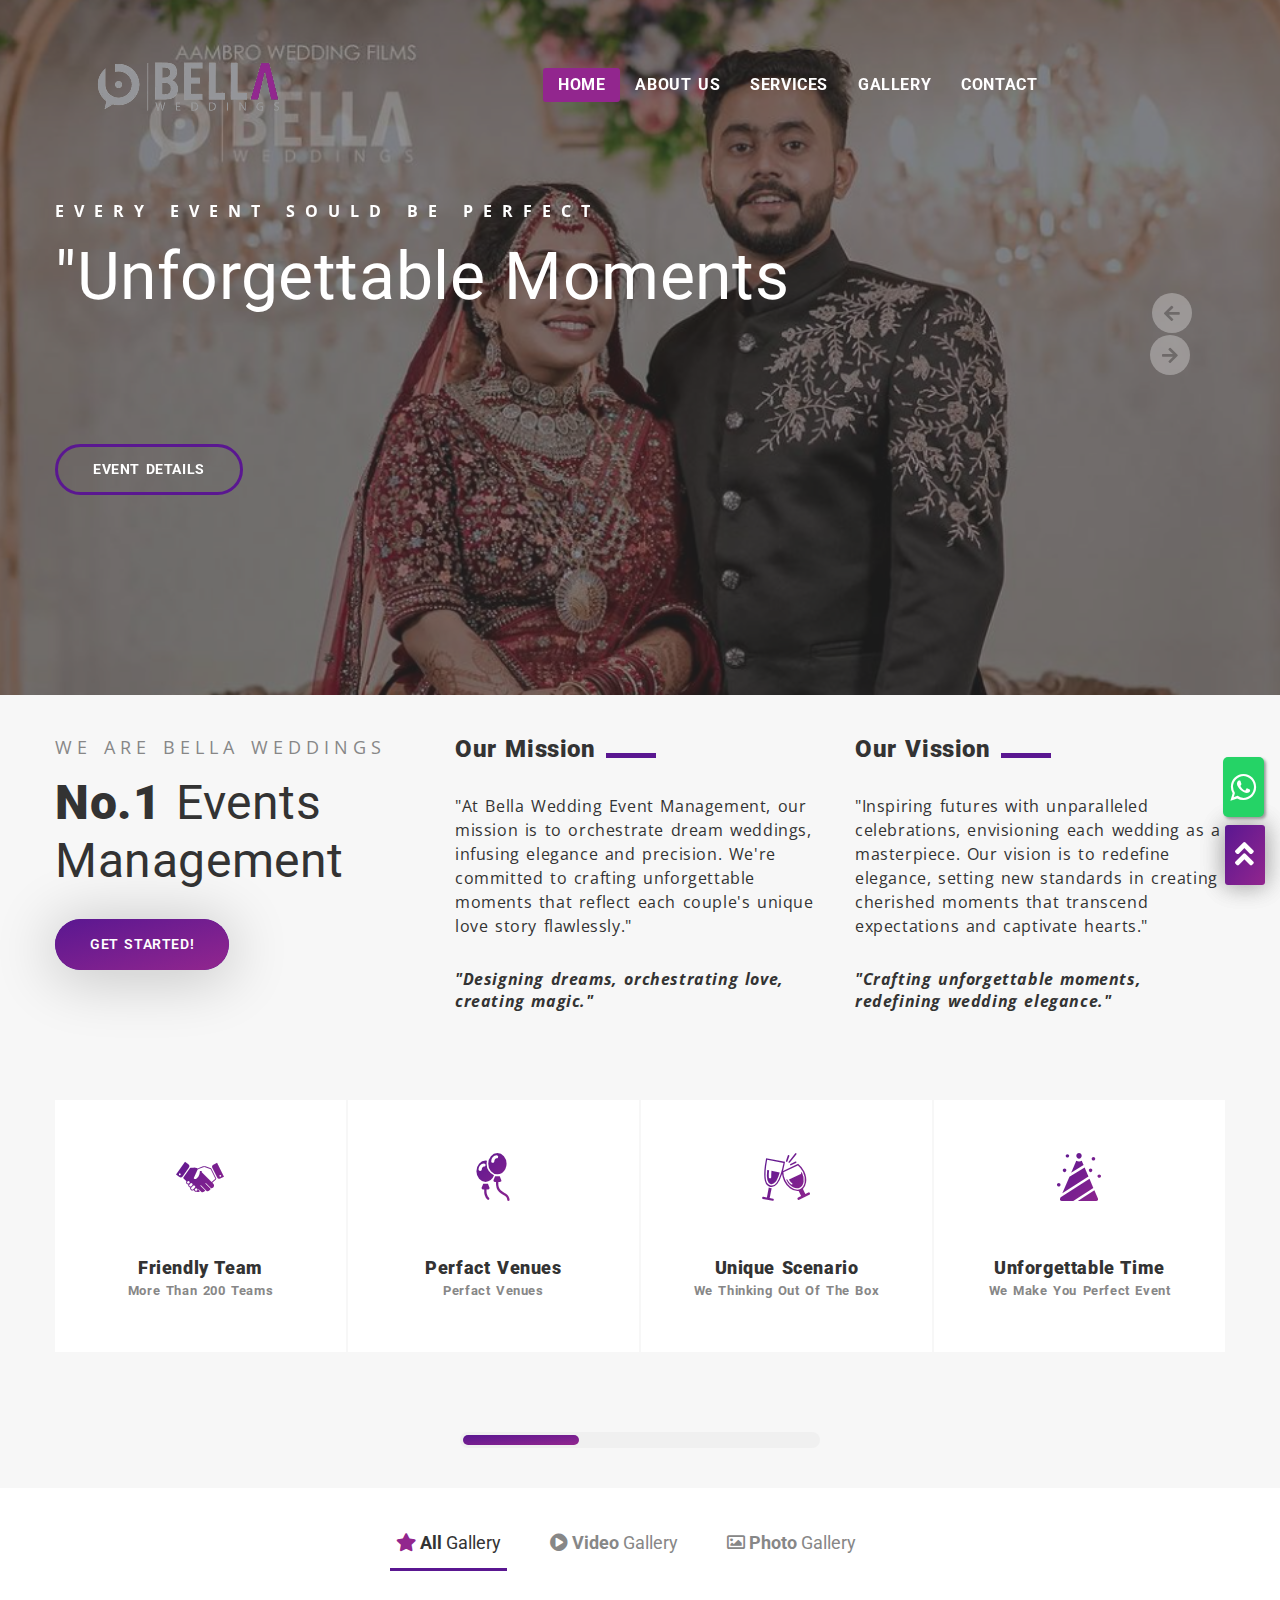
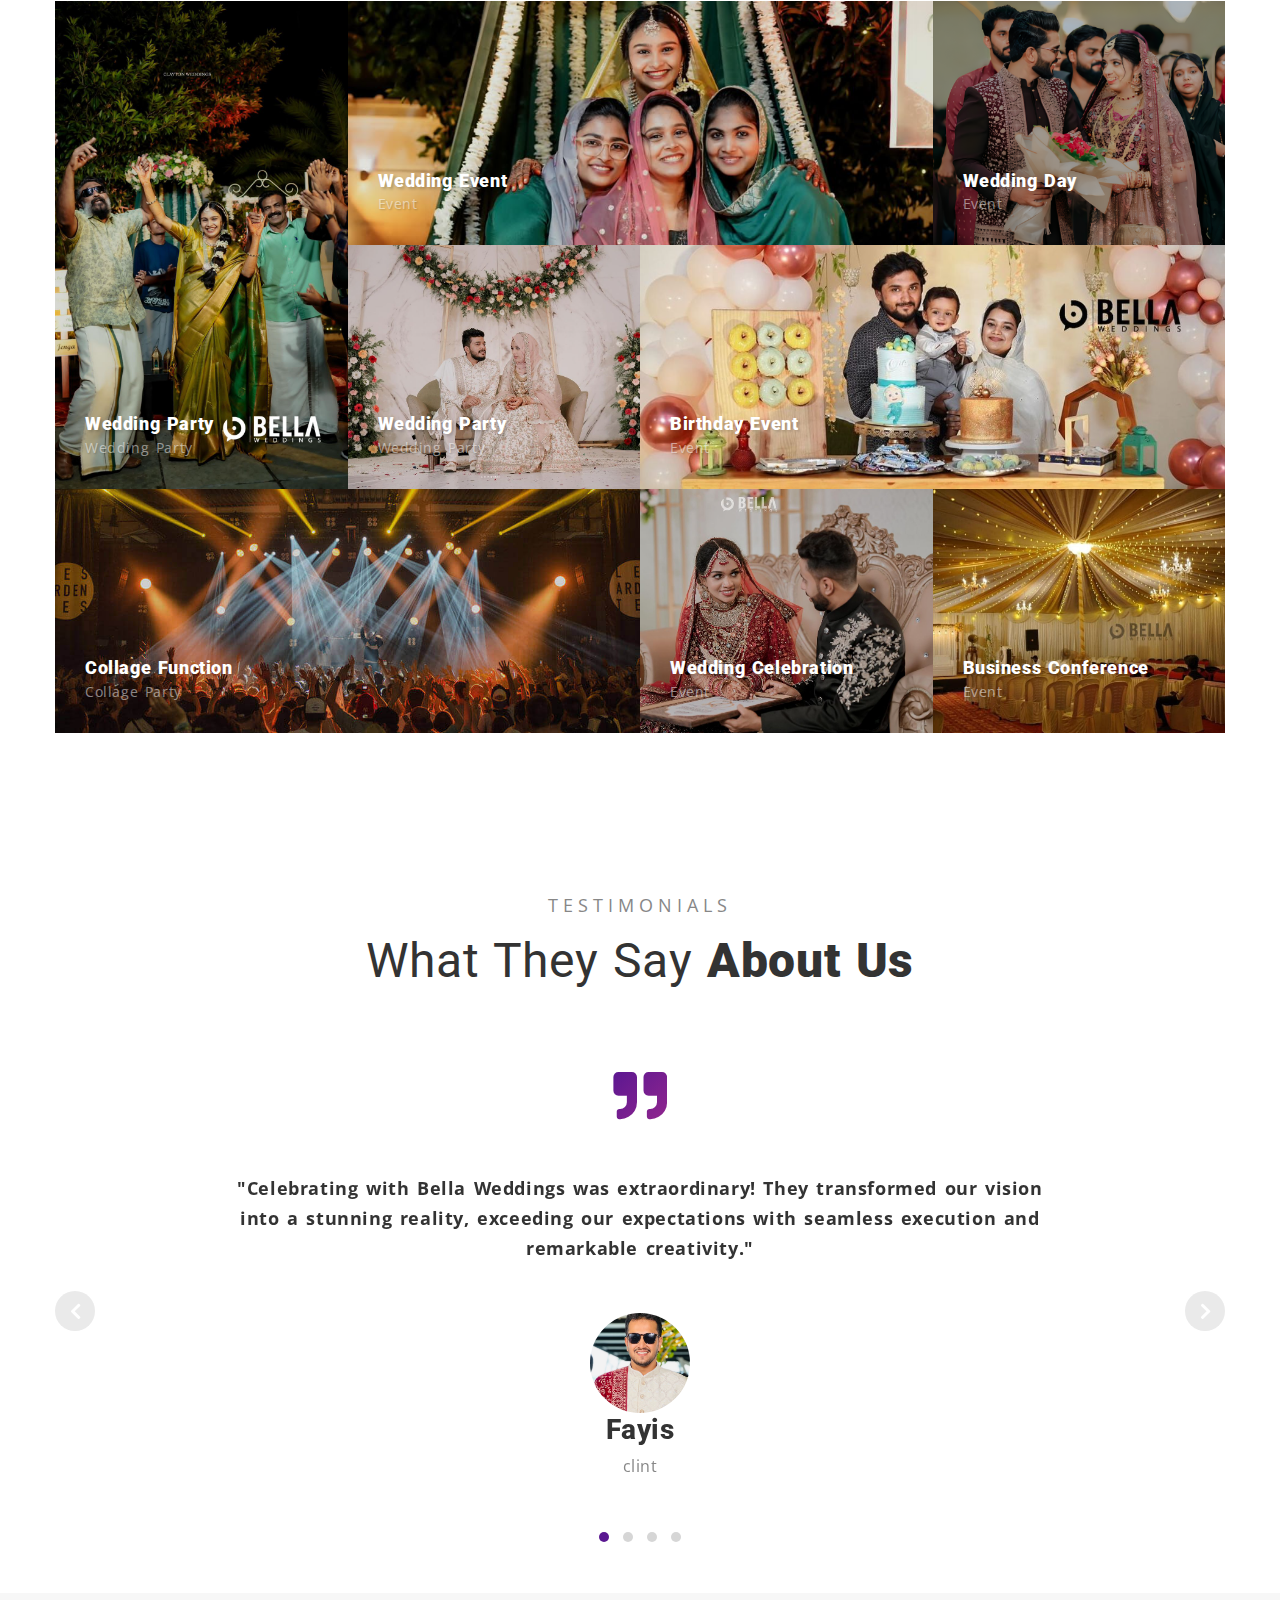
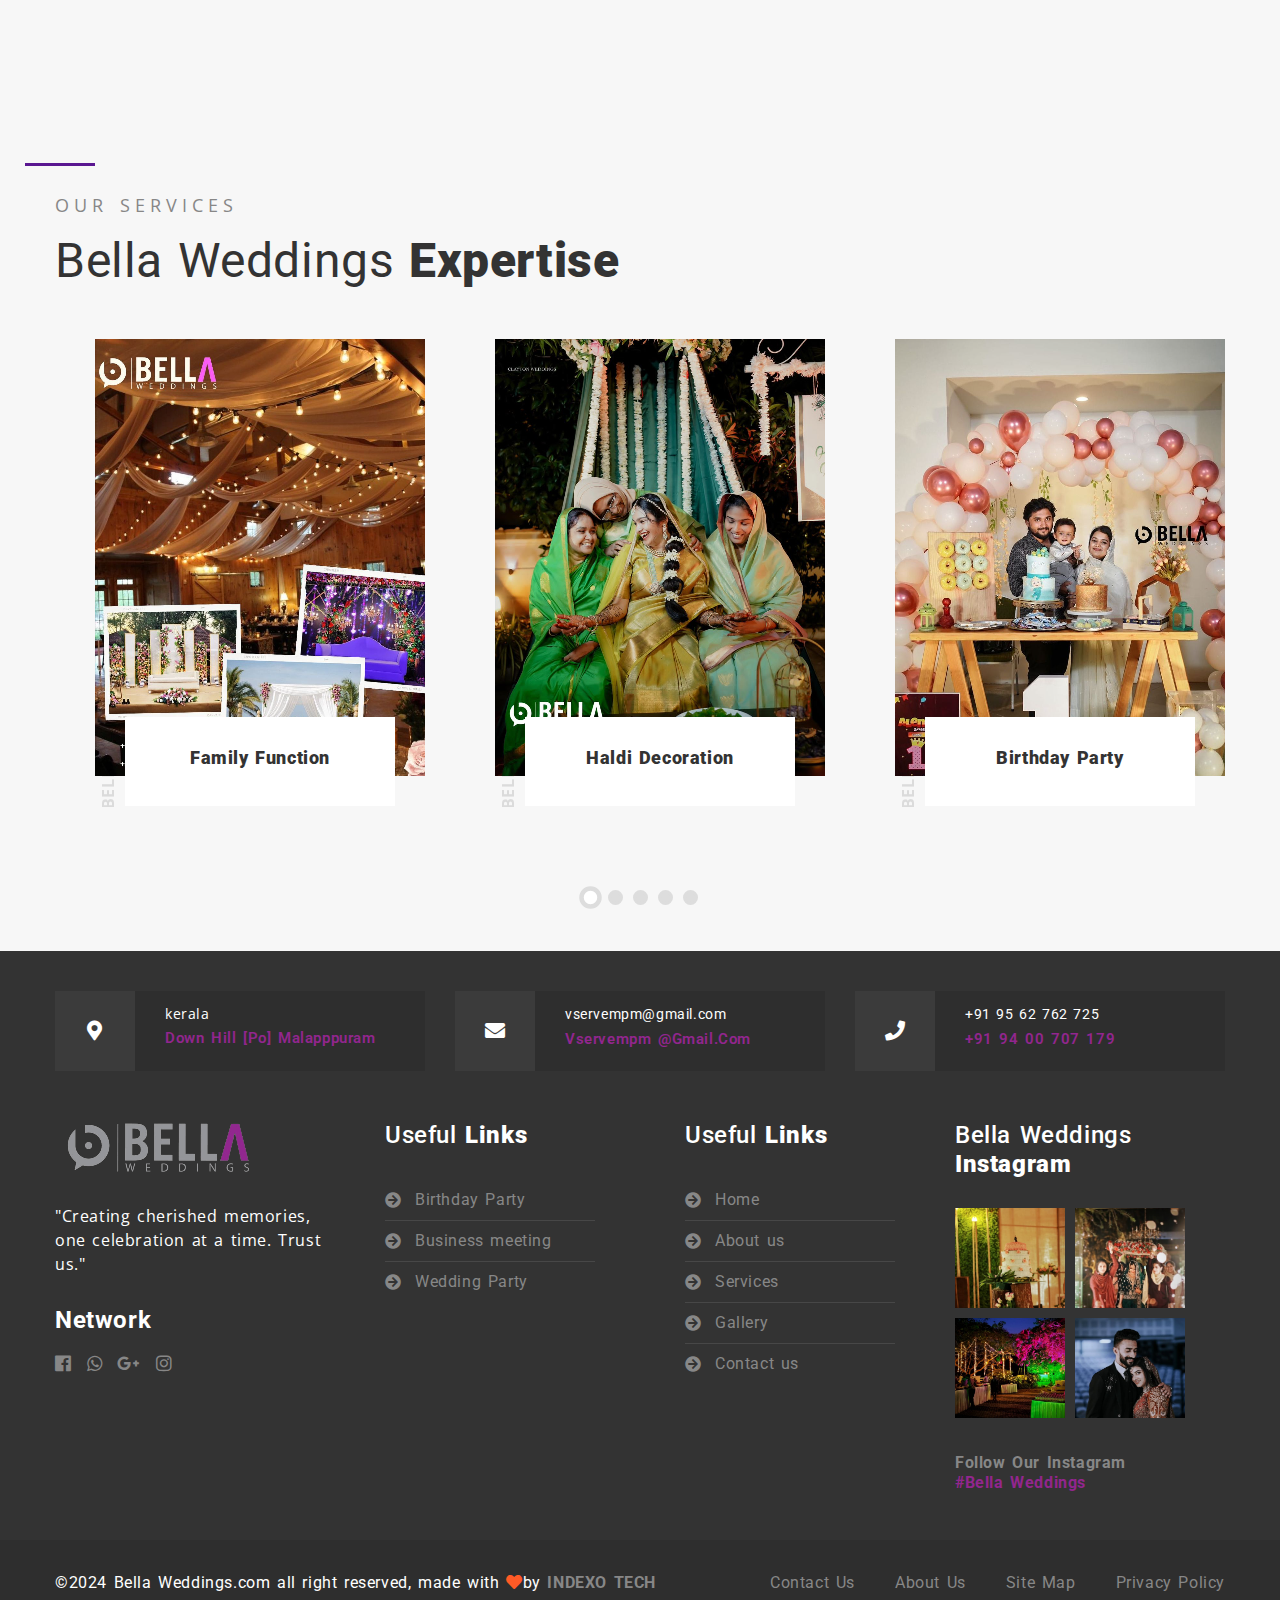
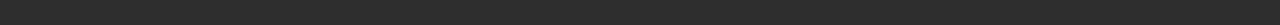
==== commit fd6e626c: "second commit" ====
--- a/index.html
+++ b/index.html
@@ -85,7 +85,7 @@
                   <div class="menu-item-list ul-li clearfix">
                     <ul>
                       <li class="menu-item-has-children active">
-                        <a href="index.html">Home</a>
+                        <a href="index.html" style="color: white; background-color:#92268e ; border-radius: 3px;">Home</a>
                       </li>
                       <li class="menu-item-has-children">
                         <a href="about.html">About us</a>
--- a/assets/css/style.css
+++ b/assets/css/style.css
@@ -798,6 +798,7 @@
             color: rgba(255, 255, 255, 0.5); }
           .default-header-section .header-bottom .menu-item-list > ul > .menu-item-has-children .sub-menu > li .active {
             color: #92268e
+            
 ; }
           .default-header-section .header-bottom .menu-item-list > ul > .menu-item-has-children .sub-menu > li:hover > a {
             color: #92268e
@@ -1057,12 +1058,10 @@
   .scrolltop-fixed-header-section .header-bottom {
     padding: 30px;
     border-radius: 3px;
-    background-color: #ffffff;
     -webkit-transition: all 0.3s ease-in-out;
     -o-transition: all 0.3s ease-in-out;
     transition: all 0.3s ease-in-out;
-    -webkit-box-shadow: 0 2px 50px 2px rgba(0, 0, 0, 0.2);
-    box-shadow: 0 2px 50px 2px rgba(0, 0, 0, 0.2); }
+     }
     .scrolltop-fixed-header-section .header-bottom .menu-item-list {
       padding: 8px 0px; }
       .scrolltop-fixed-header-section .header-bottom .menu-item-list > ul {
@@ -1074,7 +1073,7 @@
             font-weight: 700;
             padding: 5px 15px;
             text-align: center;
-            color: #333333;
+            color: #ffffff;
             font-size: 16px;
             text-transform: uppercase; }
           .scrolltop-fixed-header-section .header-bottom .menu-item-list > ul > li:hover a {
@@ -1186,7 +1185,8 @@
 
 .scrolltop-fixed-header-section.stuck {
   top: 0;
-  background-color: #ffffff;
+  background-color: #333333
+  ;
   -webkit-box-shadow: 0 2px 6px 1px rgba(0, 0, 0, 0.1);
   box-shadow: 0 2px 6px 1px rgba(0, 0, 0, 0.1); }
   .scrolltop-fixed-header-section.stuck .header-bottom {
@@ -1733,7 +1733,7 @@
       margin-right: 15px;
       text-align: center;
       color: #ffffff;
-      font-size: 24px;
+      font-size: 20px;
       background-color: #3b3b3b; }
     .default-footer-section .footer-top .basic-info .basic-info-item .info-content {
       display: table;
@@ -1745,9 +1745,12 @@
         .default-footer-section .footer-top .basic-info .basic-info-item .info-content p a {
           color: #ffffff; }
       .default-footer-section .footer-top .basic-info .basic-info-item .info-content h3 {
-        font-weight: 700;
-        color:#92268e
-        font-size: 18px; }
+        font-weight: 600;
+        color:#92268e;
+        font-size: 15px;
+
+        
+      }
         .default-footer-section .footer-top .basic-info .basic-info-item .info-content h3 a {
           color: #92268e
 ; }
